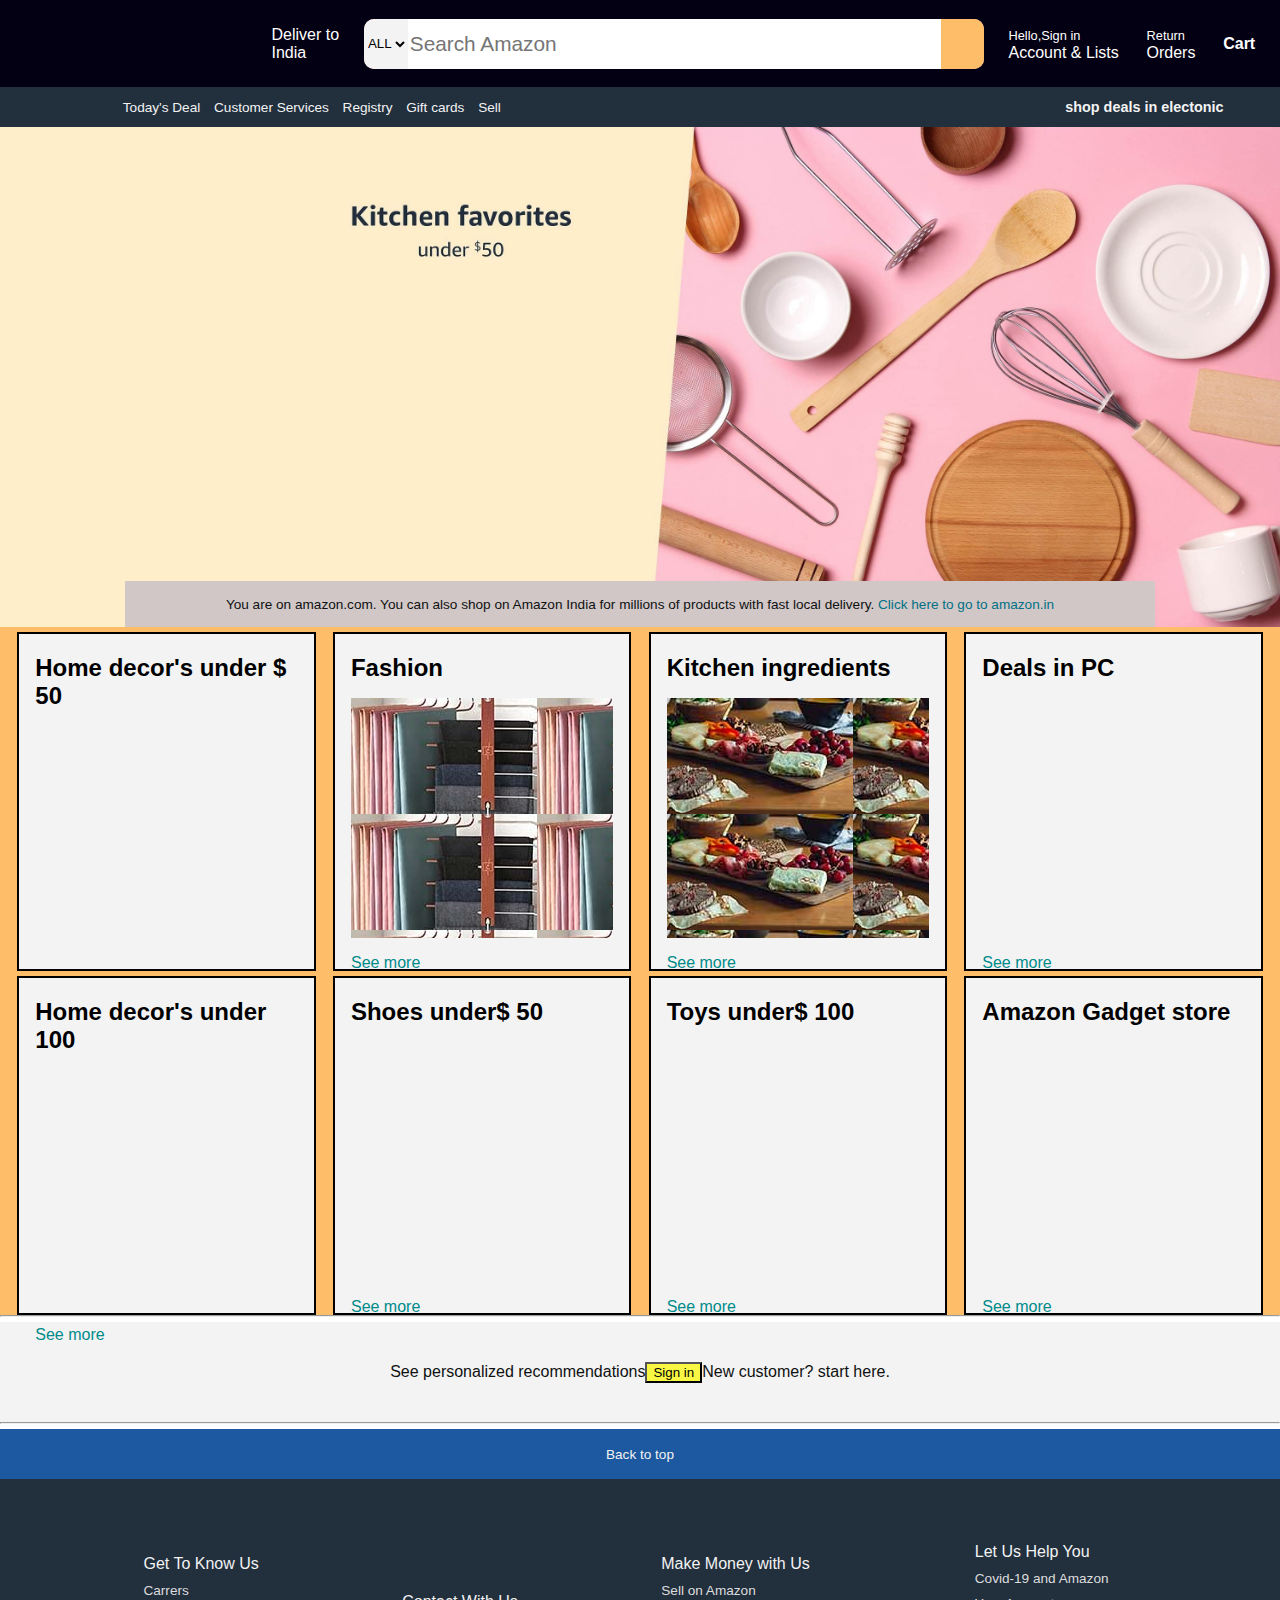
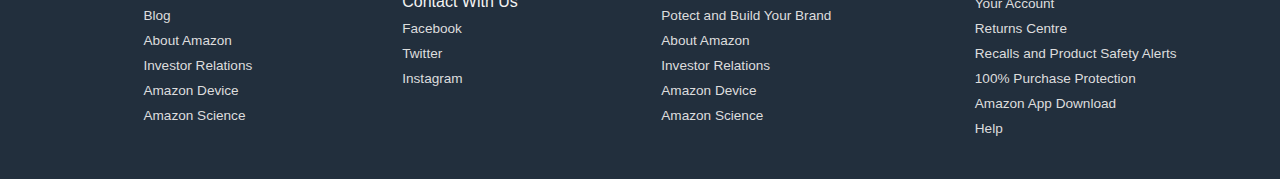
==== index.html @ bfc742d5 "Initial commit" ====
<!DOCTYPE html>
<html lang="en">
<head>
    <meta charset="UTF-8">
    <meta name="viewport" content="width=device-width, initial-scale=1.0">
    <title>AMAZON</title>
    <link rel="stylesheet" href="https://cdnjs.cloudflare.com/ajax/libs/font-awesome/6.4.0/css/all.min.css" integrity="sha512-iecdLmaskl7CVkqkXNQ/ZH/XLlvWZOJyj7Yy7tcenmpD1ypASozpmT/E0iPtmFIB46ZmdtAc9eNBvH0H/ZpiBw==" crossorigin="anonymous" referrerpolicy="no-referrer" />
    <link rel="stylesheet" href="style.css"
</head>
<body>
    <header>
        <div class="navbar">
            <div class="nav-logo border">
                <div class="logo"></div>
            </div>        
            
            <div class="nav-address border">
                <p class="add-first">Deliver to</p>
                <div class="add-icon">
                    <i class="fa-solid fa-location-dot"></i>
                    <p class="add-second">India</p>
                </div>
            </div>

            <div class="nav-search">
                <select class="search-select">
                    <option>ALL</option>
                </select>
                <input placeholder ="Search Amazon" class="search-input">
                <div class="search-icon">
                    <i class="fa-solid fa-magnifying-glass"></i>
                </div>

            </div>
           
            <div class="nav-singin border">
            <p><span>Hello,Sign in</span></p>
            <p  class="nav-second" > Account & Lists</p>
           </div>
            
           <div class="nav-return  border">
            <p><span>Return</span></p>
            <p  class="nav-second" >Orders</p>
           </div>

           <div class ="nav-cart border ">
                <i class="fa-solid fa-cart-arrow-down"></i>
                <p>Cart</p>    
            </div>
            
        </div>

        <div class="pannel ">
            <div class="pannel-all border">
                <i class="fa-solid fa-bars"></i>
            
            </div>
        
            <div class="pannel-opt ">
                <p title="Today's Deal">Today's Deal </p> 
                <p title ="Customer Services">Customer Services</p>
                <p title="Registry">Registry</p>
                <p title="Gift cards">Gift cards</p>
                <p title="sell">Sell</p>
            </div>

            <div class="pannel-deals border">
                shop deals in electonic
            </div>
        </div>


    </header>

    <div class="hero-section">
        <div class="hero-msg border">
            <p>You are on amazon.com. You can also shop on Amazon India for millions of products with fast local delivery. <a>Click here to go to amazon.in
            </a></p>
        </div>
    </div>

    <div class="shop-section">
        <div class="box">
            <div class="box-content">
                <h2>Home decor's under $ 50</h2>
                <div class="box-img" style="background-image: url(box1_image.jpg);"></div>
                <p>See more</p>
            </div>

        </div>
        <div class="box">
            <div class="box-content">
                <h2>Fashion</h2>
                <div class="box-img" style="background-image: url(Home.jpg);"></div>
                <p>See more</p>
            </div>
        </div>
        <div class="box">
            <div class="box-content">
                <h2>Kitchen ingredients</h2>
                <div class="box-img" style="background-image: url(kitchen.jpg);"></div>
                <p>See more</p>
            </div>
        </div>
        <div class="box">
            <div class="box-content">
                <h2>Deals in PC</h2>
                <div class="box-img" style="background-image: url(box4.jpg);"></div>
                <p>See more</p>
            </div>
        </div>
        <div class="box">
            <div class="box-content">
                <h2>Home decor's under 100</h2>
                <div class="box-img" style="background-image: url(box3.jpg);"></div>
                <p>See more</p>
            </div>
        </div>
        <div class="box">
            <div class="box-content">
            <h2>Shoes under$ 50</h2>
            <div class="box-img" style="background-image: url(box5.jpg);"></div>
            <p>See more</p>
            </div>
        </div>
        <div class="box">
            <div class="box-content">
            <h2>Toys under$ 100</h2>
            <div class="box-img" style="background-image: url(box7.jpg);"></div>
            <p>See more</p>
            </div>
        </div>
        <div class="box">
            <div class="box-content">
            <h2>Amazon Gadget store</h2>
            <div class="box-img" style="background-image: url(box8.jpg);"></div>
            <p>See more</p>
            </div>
        </div>


        
    </div>

    <footer>
        <div class="foot-pannel0">
            

        </div>
        
        <hr>
        <div class="sign-in">
            See personalized recommendations
            <button style="background-color:rgb(248, 248, 68)";type="button">Sign in</button>
            <p>New customer? start here.</p>
            

        </div>
        <hr>
        
        <div class="foot-panel1">
            Back to top
        </div>

        <div class="foot-pannel2">
           <ul>
                <p>Get To Know Us</p>
                <a>Carrers</a>
                <a>Blog</a>
                <a>About Amazon</a>
                <a>Investor Relations</a>
                <a>Amazon Device</a>
                <a>Amazon Science</a>
           </ul> 
           <ul>
                <p>Contact With Us</p>
                <a>Facebook</a>
                <a>Twitter</a>
                <a>Instagram</a>
           </ul>
            <ul>
                <p>Make Money with Us</p>
                <a>Sell on Amazon</a>
                <a>Potect and Build Your Brand</a>
                <a>About Amazon</a>
                <a>Investor Relations</a>
                <a>Amazon Device</a>
                <a>Amazon Science</a>

           </ul>
           <ul>
                <p>Let Us Help You</p>
                <a>Covid-19 and Amazon</a>
                <a>Your Account</a>
                <a>Returns Centre</a>
                <a>Recalls and Product Safety Alerts</a>
                <a>100% Purchase Protection</a>
                <a>Amazon App Download </a>
                <a>Help</a>
           </ul>

    

        </div>
    </footer>
</body>
</html>
---- style.css ----
*{
    margin: 0;
    font-family:Arial;
    border:border-box;
}

.navbar {
    height: 87px;
    background-color:hsl(251, 100%, 4%);
    color: white;
    display: flex;
    align-items: center;
    justify-content: space-evenly;
}

.nav-logo{
    height:80x;
    width: 219px;
}

.logo {
    background-image: url("amazon.jpeg");
    background :cover;
    height: 80px;
    width: 219px;
}

.border {
border :3px solid transparent;

}

.border:hover {
    border: 5px solid rgb(141, 6, 6);
}
/** box2**/
.add-first (
    color:#ccccccc;
    font-size: 7rem;
    margin-left-30px;        
)

.add-second{
    font-size: 15rem;
    margin-left:26px;
}
.add-icon{
    display: flex;
    align-items:first baseline;
}

/** box3 **/
.nav-search {
    display:flex;
    justify-content: space-evenly;
    background-color: pink;
    width:620px;
    height:50px;
    border-radius: 10px;
}

.search-select{
    background-color: #f3f3f3;
    width: 50px;
    text-align: center;
    border-top-left-radius: 10px;
    border-bottom-left-radius: 10px;
    border: none;
}

.search-input {
    width:100%;
    font-size: 1.3rem ;
    border:none;
}

.search-icon{
    width:50px;
    display:flex;
    justify-content: center;
    align-items: center;
    font-size: 1.7rem;
    background-color: #febd68;
    border-top-right-radius: 10px;
    border-bottom-right-radius: 10px;
    color:#0f1111;
    
}

.nav-search:hover{
    border:3px solid orange;
}


/** box4 **/
span{
    font-size: 0.8rem;
}

.nav-second{
    font-size: 0.9sem;
    font-weight:700px ;
}

/** box 5**/
.nav-cart i{
    font-size: 35px;
}

.nav-cart{
    font-size: 1rem;
    font-weight: 700;
}

/* *box pannel **/

.pannel {
    height:40px;
    background-color:#222f3d ;
    display:flex;
    justify-content: space-evenly;
    color:#f3f3f3;
    align-items: center;

    
}

.pannel-opt p {
    display:inline;
    margin-left: 10px;
    
    

}

.pannel-opt{
    width: 70%;
    font-size: 0.85rem;
    
    
}


.pannel-deals{
    font-size: 0.9rem;
    font-weight: 700;

}


/**hero section**/
.hero-section {
    background-image: url("hero_image.jpg");
    background-size: cover;
    height: 500px;
    display:flex;
    justify-content: center;
    align-items: flex-end;
}

.hero-msg{
    background-color: hsl(0, 9%, 80%);
    color:#0f1111;
    display:flex;
    height:40px;
    align-items: center;
    justify-content: center;
    font-size:0.85rem;
    bottom:25px;
    width:80%;
    margin: bottom 25px; 
    
}

.hero-msg a{
    color: #007185;
}

/** shopsection**/
.shop-section {
    display: flex;
    flex-wrap: wrap ;
    justify-content: space-evenly;
    background-color:#febd68;
}

.box{
    border: 2px solid black;
    height: 300px;
    width: 23%;
    background-color: #f3f3f3;
    padding: 20px 0px 15px ;
    margin-top: 5px;
}

.box-img{
    height:240px;
    background-color: contain;
    margin-top: 1rem;
    margin-bottom: 1rem;
}

.box-content{
    margin-left: 1rem;
    margin-right: 1rem;
}

.box-content p{
    color:darkcyan;
}
.foot-panel0{
    background-color: antiquewhite;
    display: block;
}

.sign-in{
    background-color: #f3f3f3;
    color: #0f1111;
    height: 100px;
    display:flex;
    justify-content: center;
    align-items: center;
    font-size: medium;
    margin-top: 5px;



}

.button{
    display: flex;
    justify-content: center;
    height:40px;
    align-items: center;
    justify-content: center;
    font-size:0.85rem;
    bottom:25px;
    width:80%;
    margin: bottom 25px; 

}
.sign-in p{
    align-items: center;
    display: flex;
    justify-content:center;
}
.footer{
    margin-top: 15px;
}
.foot-panel1{
    background-color: #1d59a1;
    color:#f3f3f3;
    height: 50px;
    display:flex;
    align-items: center;
    justify-content: center;
    font-size: 0.85rem;
    margin-top: 5px;
}
   

.foot-pannel2{
    background-color:#222f3d;
    color:#f3f3f3;
    height: 300px;
    display:flex;
    justify-content: space-evenly;
    align-items: center;
    
}
ul{
    margin-top: 20px;
}

ul a{
    display: block;
    font-size: 0.85rem;
    margin-top: 10px;
    color:#dddddd;

}
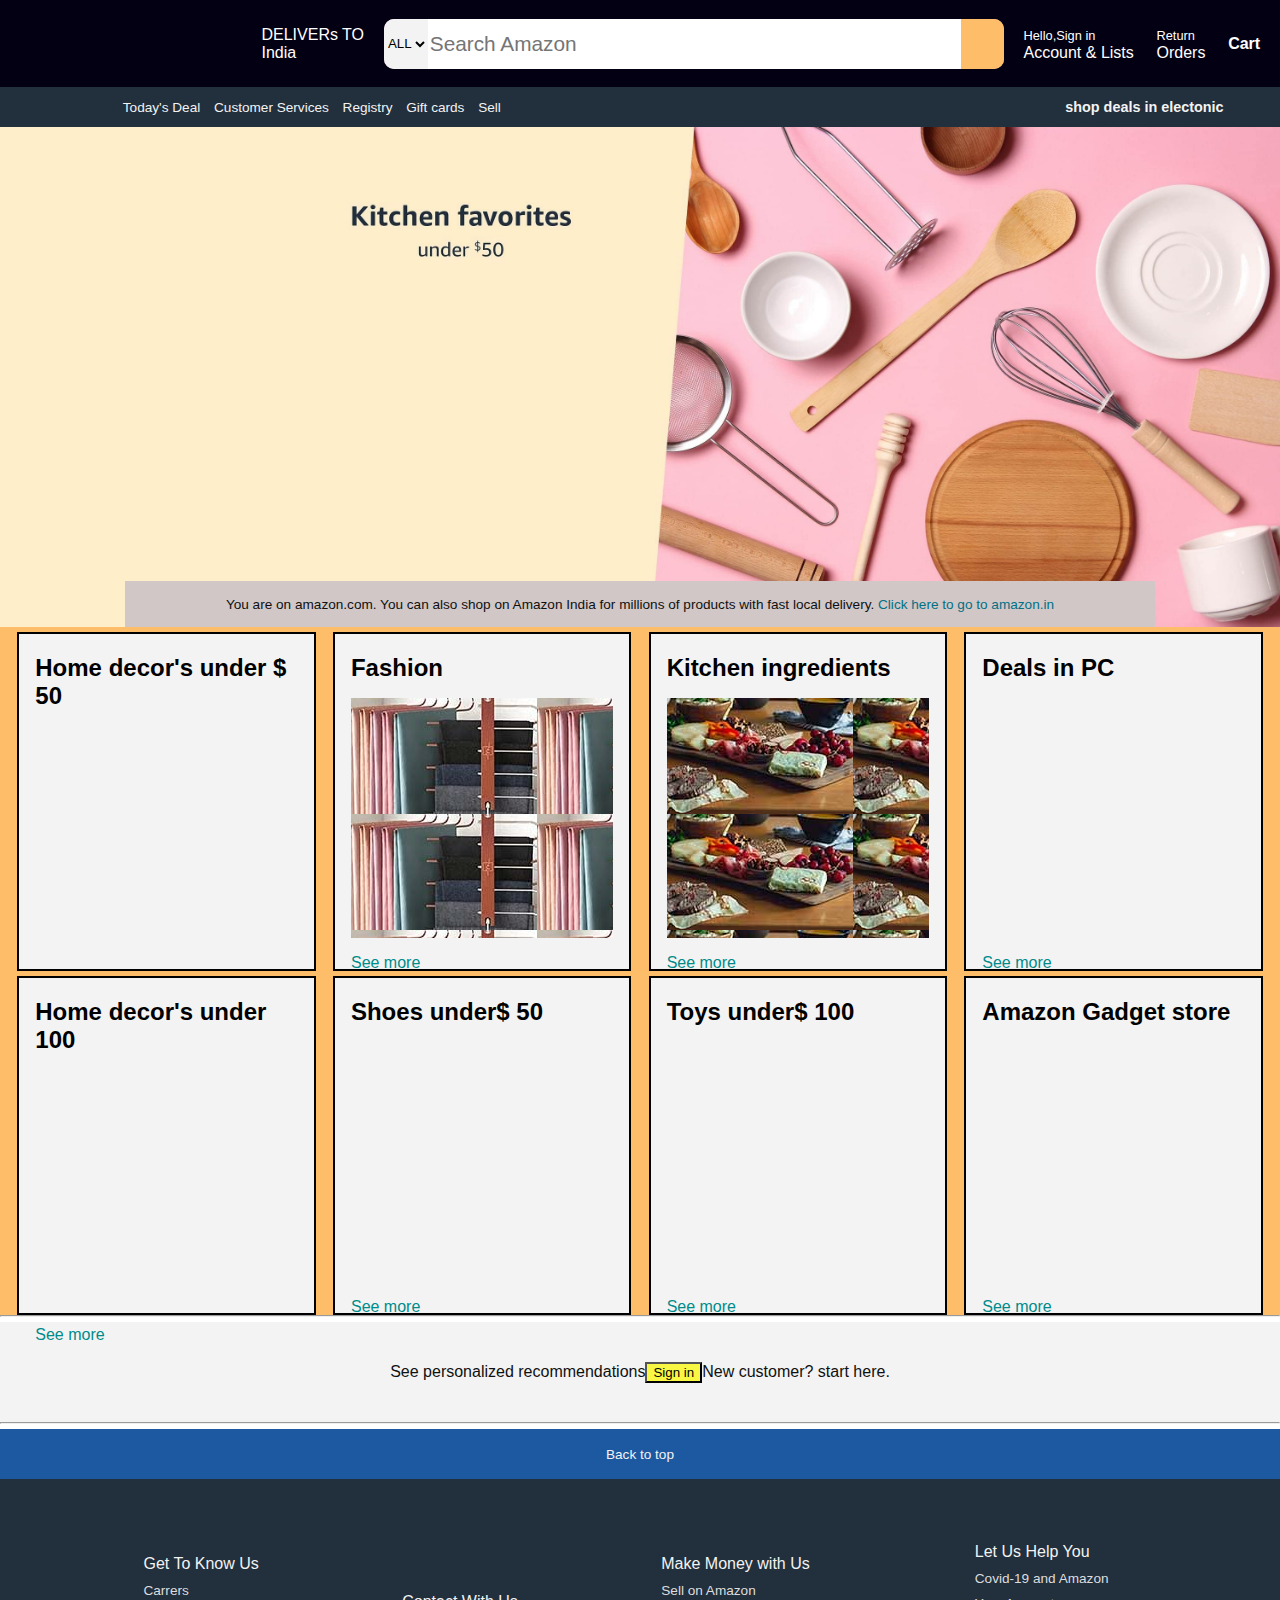
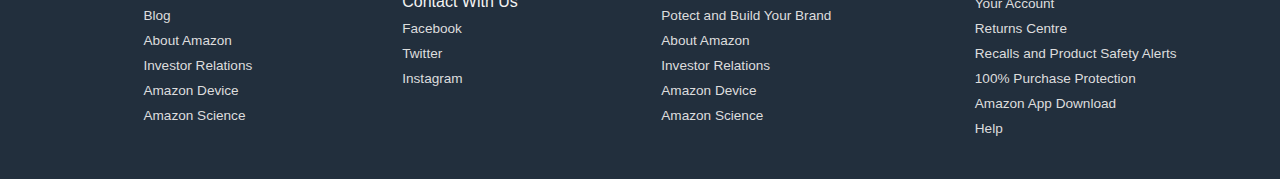
==== commit fe7371d0: "" ====
--- a/index.html
+++ b/index.html
@@ -3,10 +3,11 @@
 <head>
     <meta charset="UTF-8">
     <meta name="viewport" content="width=device-width, initial-scale=1.0">
-    <title>AMAZON</title>
+    <title>AMAZONclone</title>
     <link rel="stylesheet" href="https://cdnjs.cloudflare.com/ajax/libs/font-awesome/6.4.0/css/all.min.css" integrity="sha512-iecdLmaskl7CVkqkXNQ/ZH/XLlvWZOJyj7Yy7tcenmpD1ypASozpmT/E0iPtmFIB46ZmdtAc9eNBvH0H/ZpiBw==" crossorigin="anonymous" referrerpolicy="no-referrer" />
     <link rel="stylesheet" href="style.css"
 </head>
+
 <body>
     <header>
         <div class="navbar">
@@ -15,7 +16,7 @@
             </div>        
             
             <div class="nav-address border">
-                <p class="add-first">Deliver to</p>
+                <p class="add-first">DELIVERs TO </p>
                 <div class="add-icon">
                     <i class="fa-solid fa-location-dot"></i>
                     <p class="add-second">India</p>
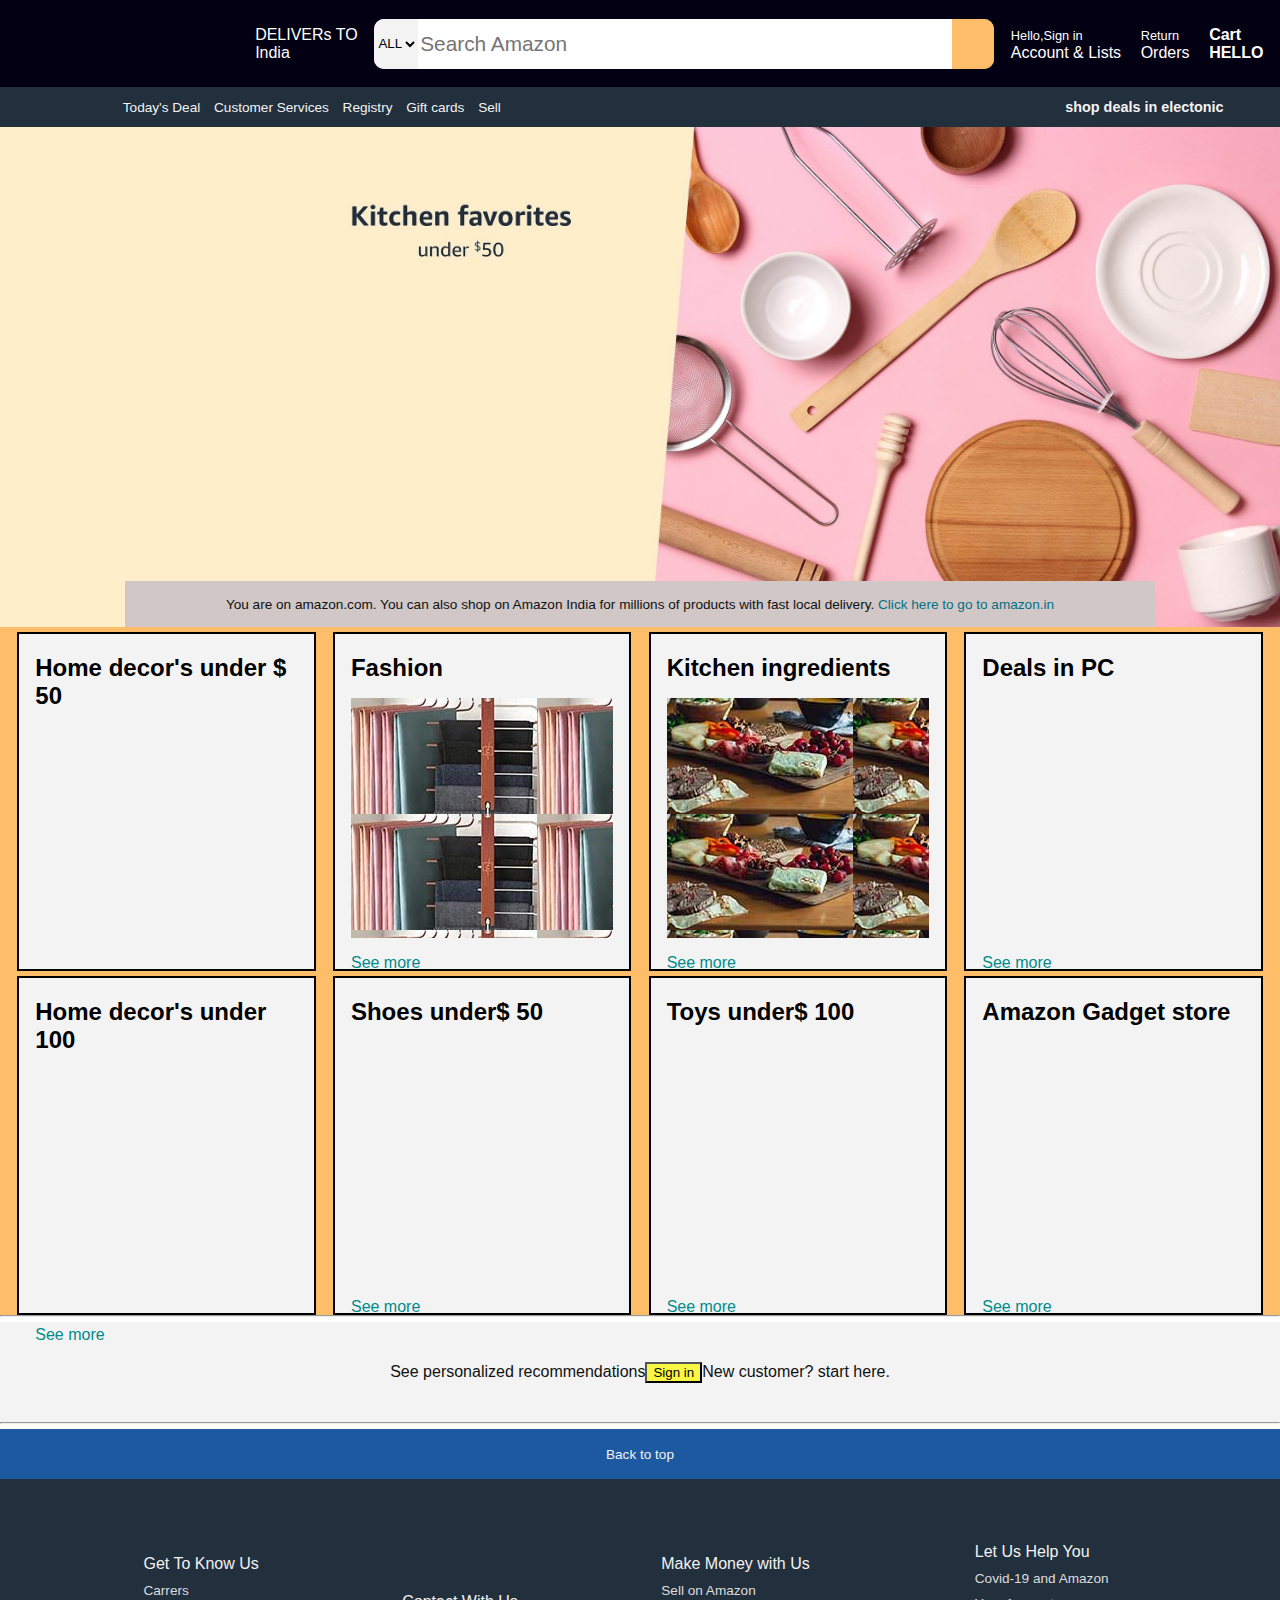
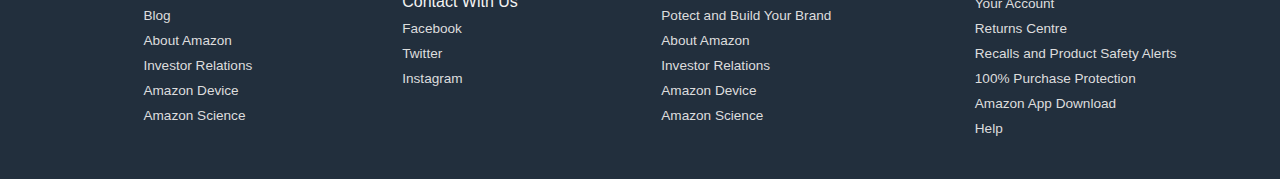
==== commit 19bbc58f: "Your commit message" ====
--- a/index.html
+++ b/index.html
@@ -46,7 +46,8 @@
 
            <div class ="nav-cart border ">
                 <i class="fa-solid fa-cart-arrow-down"></i>
-                <p>Cart</p>    
+                <p>Cart</p> 
+                <p>HELLO</p>
             </div>
             
         </div>
@@ -54,6 +55,7 @@
         <div class="pannel ">
             <div class="pannel-all border">
                 <i class="fa-solid fa-bars"></i>
+            
             
             </div>
         
